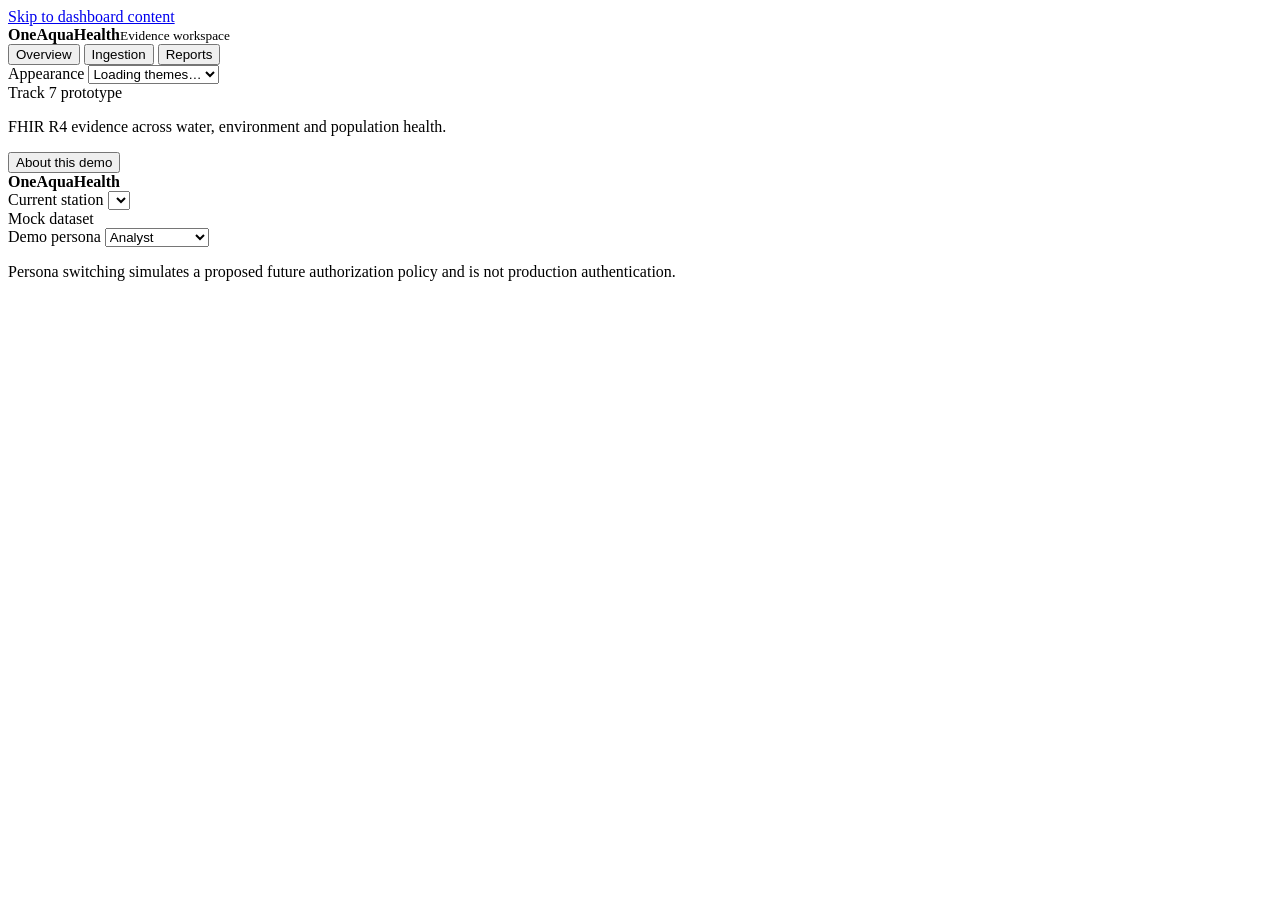
==== dashboard/static/index.html @ 7f4c049d "Merge d6a8d68b1690aa6025a9d39e3fffc7f3a77dcb75 into 7e0672beae8f7e72f793e4b7723fc38319c9a6d8" ====
<!doctype html>
<html lang="en" data-theme="__DEFAULT_THEME__" data-default-theme="__DEFAULT_THEME__">
  <head>
    <meta charset="utf-8">
    <meta name="viewport" content="width=device-width, initial-scale=1">
    <meta name="description" content="OneAquaHealth environmental and public-health evidence dashboard">
    <meta name="theme-color" content="__DEFAULT_THEME_COLOR__" id="browser-theme-color">
    <link rel="icon" href="data:,">
    <title>OneAquaHealth · Evidence dashboard</title>
    <style id="initial-theme-tokens">:root { color-scheme: __DEFAULT_COLOR_SCHEME__; __DEFAULT_THEME_TOKENS__ }</style>
    <link rel="stylesheet" href="/static/styles.css">
    <script id="theme-config" type="application/json">__THEME_CONFIG__</script>
    <script type="module" src="/static/js/app.js"></script>
  </head>
  <body>
    <a class="skip-link" href="#main-content">Skip to dashboard content</a>
    <div class="app-shell">
      <aside class="sidebar" aria-label="Primary navigation">
        <div class="brand">
          <span class="brand-mark" aria-hidden="true"><i></i><i></i><i></i></span>
          <span><strong>OneAquaHealth</strong><small>Evidence workspace</small></span>
        </div>
        <nav class="primary-nav">
          <button class="nav-item is-active" type="button" data-route="overview" aria-current="page">
            <span class="nav-icon nav-icon-overview" aria-hidden="true"></span>
            <span>Overview</span>
          </button>
          <button class="nav-item" type="button" data-route="ingestion">
            <span class="nav-icon nav-icon-ingestion" aria-hidden="true"></span>
            <span>Ingestion</span>
          </button>
          <button class="nav-item" type="button" data-route="reports">
            <span class="nav-icon nav-icon-reports" aria-hidden="true"></span>
            <span>Reports</span>
          </button>
        </nav>
        <label class="theme-control" for="theme-selector">
          <span class="eyebrow">Appearance</span>
          <select id="theme-selector" aria-label="Dashboard theme">
            <option>Loading themes…</option>
          </select>
        </label>
        <div class="sidebar-foot">
          <span class="eyebrow">Track 7 prototype</span>
          <p>FHIR R4 evidence across water, environment and population health.</p>
          <button id="about-demo" class="text-button" type="button">About this demo</button>
        </div>
      </aside>

      <section class="app-area">
        <header class="topbar">
          <div class="mobile-brand"><span class="brand-mark" aria-hidden="true"><i></i><i></i><i></i></span><strong>OneAquaHealth</strong></div>
          <div class="context-controls">
            <label class="control-label" for="site-selector">Current station</label>
            <select id="site-selector" aria-label="Current station"></select>
          </div>
          <div class="topbar-actions">
            <div class="mode-indicator" id="mode-indicator"><span></span>Mock dataset</div>
            <label class="persona-control" for="persona-selector">
              <span>Demo persona</span>
              <select id="persona-selector" aria-describedby="persona-note">
                <option value="analyst">Analyst</option>
                <option value="viewer">Viewer</option>
                <option value="operator">Data operator</option>
              </select>
            </label>
          </div>
        </header>

        <main id="main-content" tabindex="-1">
          <div id="route-content" aria-live="polite"></div>
        </main>
      </section>
    </div>

    <div id="drawer-root"></div>
    <div id="toast-root" class="toast-stack" aria-live="polite" aria-atomic="true"></div>
    <p id="persona-note" class="sr-only">Persona switching simulates a proposed future authorization policy and is not production authentication.</p>
  </body>
</html>
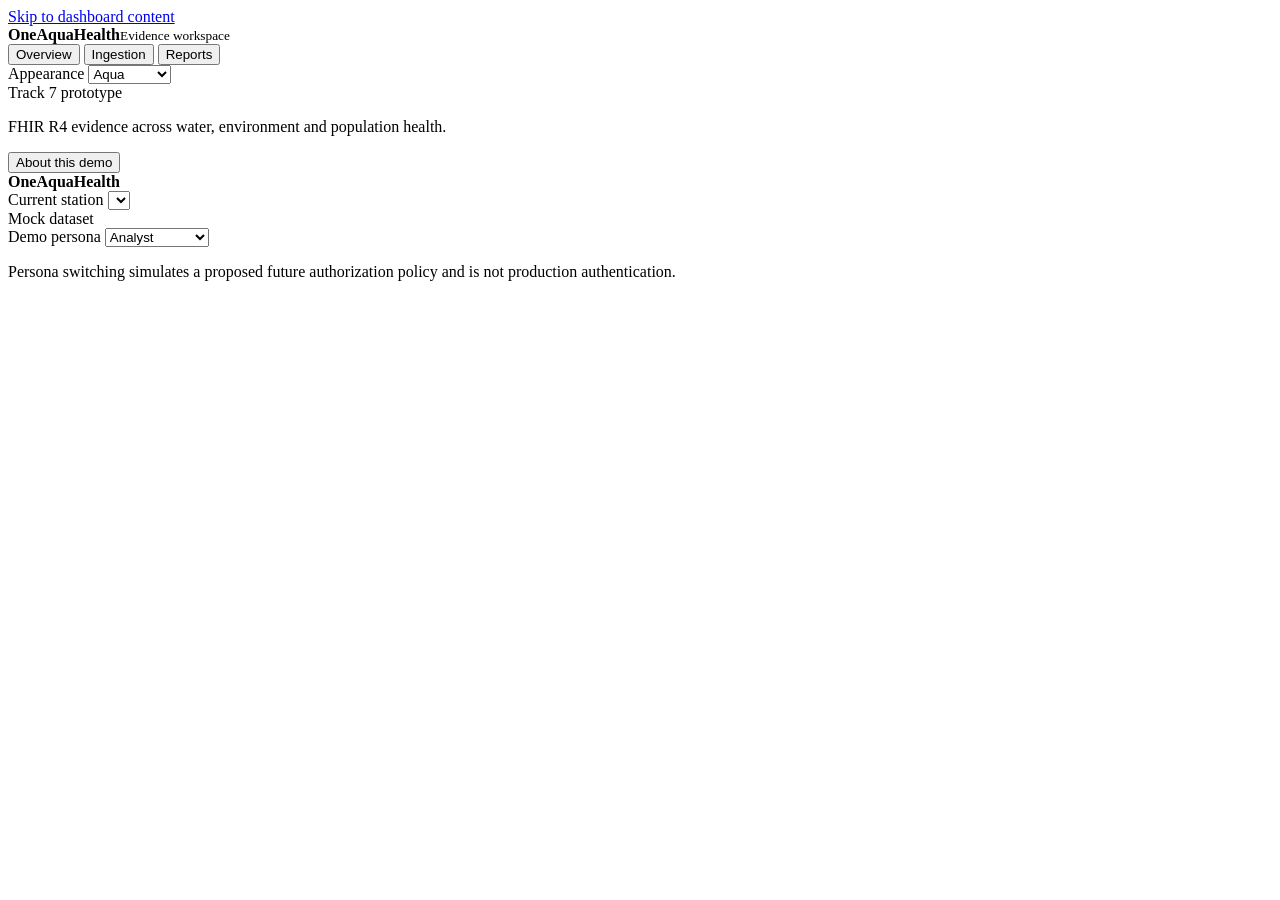
==== commit 24df1176: "Merge pull request #10 from werfree/featuer/dashboard-live-data feat: enhance assistant functionalit" ====
--- a/dashboard/static/index.html
+++ b/dashboard/static/index.html
@@ -1,15 +1,13 @@
 <!doctype html>
-<html lang="en" data-theme="__DEFAULT_THEME__" data-default-theme="__DEFAULT_THEME__">
+<html lang="en" data-theme="__DEFAULT_THEME__" data-default-theme="__DEFAULT_THEME__" data-default-mode="__DEFAULT_MODE__">
   <head>
     <meta charset="utf-8">
     <meta name="viewport" content="width=device-width, initial-scale=1">
     <meta name="description" content="OneAquaHealth environmental and public-health evidence dashboard">
-    <meta name="theme-color" content="__DEFAULT_THEME_COLOR__" id="browser-theme-color">
+    <meta name="theme-color" content="#f4f3ee" id="browser-theme-color">
     <link rel="icon" href="data:,">
     <title>OneAquaHealth · Evidence dashboard</title>
-    <style id="initial-theme-tokens">:root { color-scheme: __DEFAULT_COLOR_SCHEME__; __DEFAULT_THEME_TOKENS__ }</style>
     <link rel="stylesheet" href="/static/styles.css">
-    <script id="theme-config" type="application/json">__THEME_CONFIG__</script>
     <script type="module" src="/static/js/app.js"></script>
   </head>
   <body>
@@ -37,7 +35,10 @@
         <label class="theme-control" for="theme-selector">
           <span class="eyebrow">Appearance</span>
           <select id="theme-selector" aria-label="Dashboard theme">
-            <option>Loading themes…</option>
+            <option value="aqua">Aqua</option>
+            <option value="aqua-dark">Aqua dark</option>
+            <option value="white">White</option>
+            <option value="dark">Dark</option>
           </select>
         </label>
         <div class="sidebar-foot">
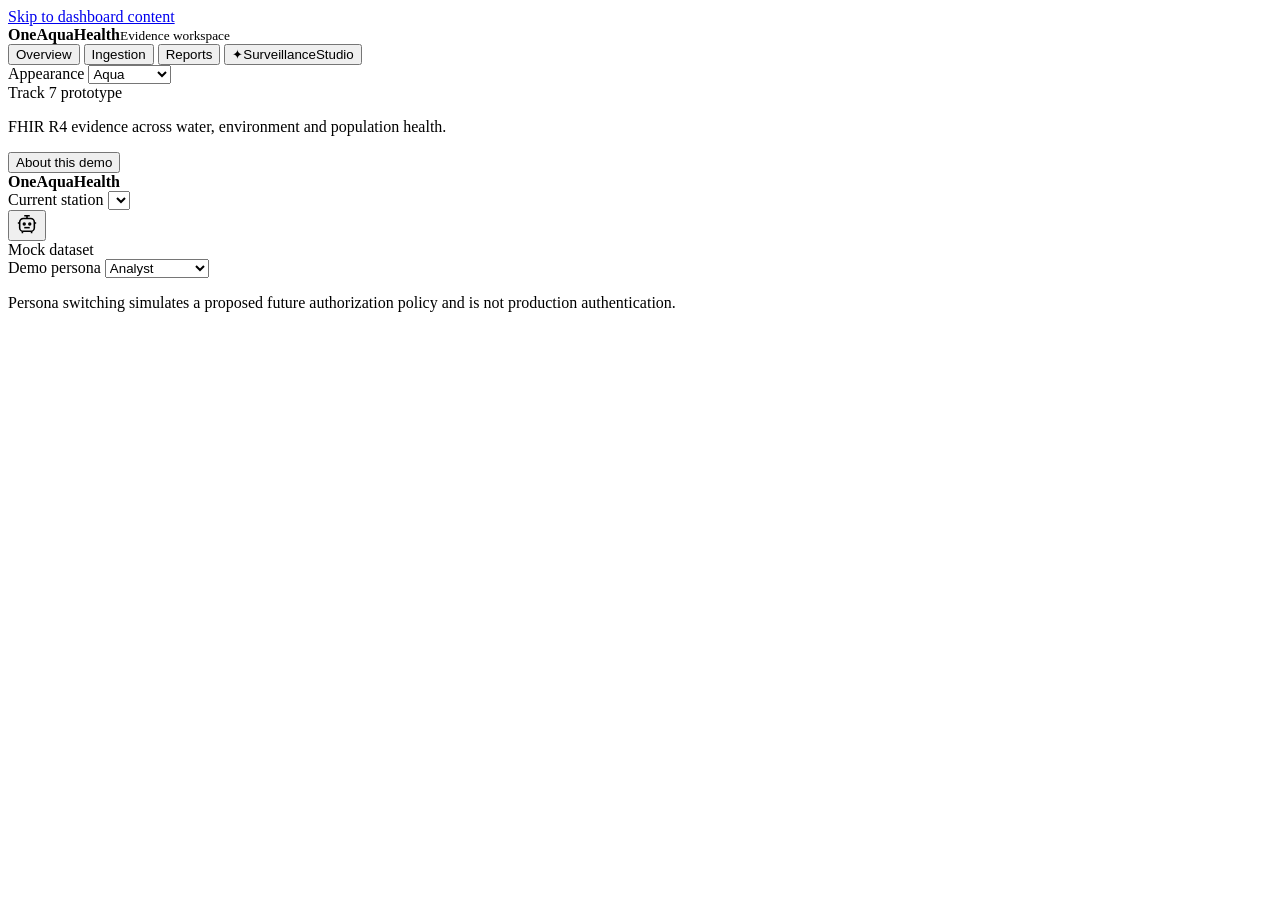
==== commit 45e520fc: "feat: enhance dashboard with studio integration and chart rendering - Added a new endpoint to serve " ====
--- a/dashboard/static/index.html
+++ b/dashboard/static/index.html
@@ -8,6 +8,7 @@
     <link rel="icon" href="data:,">
     <title>OneAquaHealth · Evidence dashboard</title>
     <link rel="stylesheet" href="/static/styles.css">
+    <link rel="stylesheet" href="/static/studio.css">
     <script type="module" src="/static/js/app.js"></script>
   </head>
   <body>
@@ -30,6 +31,9 @@
           <button class="nav-item" type="button" data-route="reports">
             <span class="nav-icon nav-icon-reports" aria-hidden="true"></span>
             <span>Reports</span>
+          </button>
+          <button class="nav-item" type="button" data-route="studio">
+            <span class="nav-icon" aria-hidden="true">✦</span><span class="nav-label-wide">Surveillance</span><span class="nav-label-small">Studio</span>
           </button>
         </nav>
         <label class="theme-control" for="theme-selector">
@@ -56,6 +60,9 @@
             <select id="site-selector" aria-label="Current station"></select>
           </div>
           <div class="topbar-actions">
+            <button class="icon-button studio-bot" type="button" data-route="studio" aria-label="Go to Surveillance Studio">
+              <svg width="22" height="22" viewBox="0 0 24 24" fill="none" stroke="currentColor" stroke-width="1.7" aria-hidden="true"><path d="M12 3v3M9 3h6M4 11H2m20 0h-2M7 20v2m10-2v2"/><rect x="4" y="6" width="16" height="14" rx="4"/><circle cx="9" cy="12" r="1"/><circle cx="15" cy="12" r="1"/><path d="M9 16h6"/></svg>
+            </button>
             <div class="mode-indicator" id="mode-indicator"><span></span>Mock dataset</div>
             <label class="persona-control" for="persona-selector">
               <span>Demo persona</span>
@@ -70,6 +77,7 @@
 
         <main id="main-content" tabindex="-1">
           <div id="route-content" aria-live="polite"></div>
+          <div id="studio-root" hidden></div>
         </main>
       </section>
     </div>
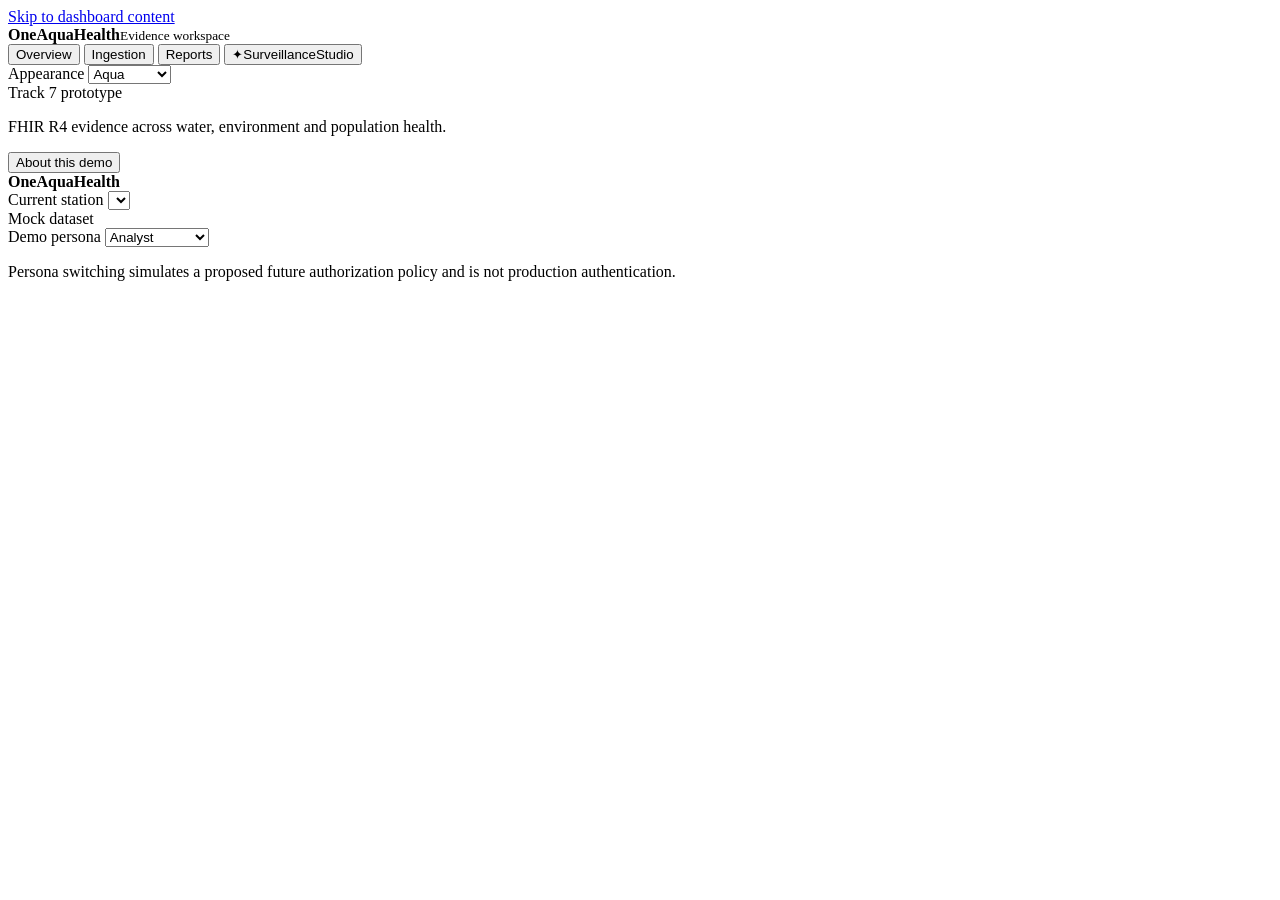
==== commit 08a4973f: "feat: update documentation and remove unused studio button in dashboard" ====
--- a/dashboard/static/index.html
+++ b/dashboard/static/index.html
@@ -60,9 +60,6 @@
             <select id="site-selector" aria-label="Current station"></select>
           </div>
           <div class="topbar-actions">
-            <button class="icon-button studio-bot" type="button" data-route="studio" aria-label="Go to Surveillance Studio">
-              <svg width="22" height="22" viewBox="0 0 24 24" fill="none" stroke="currentColor" stroke-width="1.7" aria-hidden="true"><path d="M12 3v3M9 3h6M4 11H2m20 0h-2M7 20v2m10-2v2"/><rect x="4" y="6" width="16" height="14" rx="4"/><circle cx="9" cy="12" r="1"/><circle cx="15" cy="12" r="1"/><path d="M9 16h6"/></svg>
-            </button>
             <div class="mode-indicator" id="mode-indicator"><span></span>Mock dataset</div>
             <label class="persona-control" for="persona-selector">
               <span>Demo persona</span>
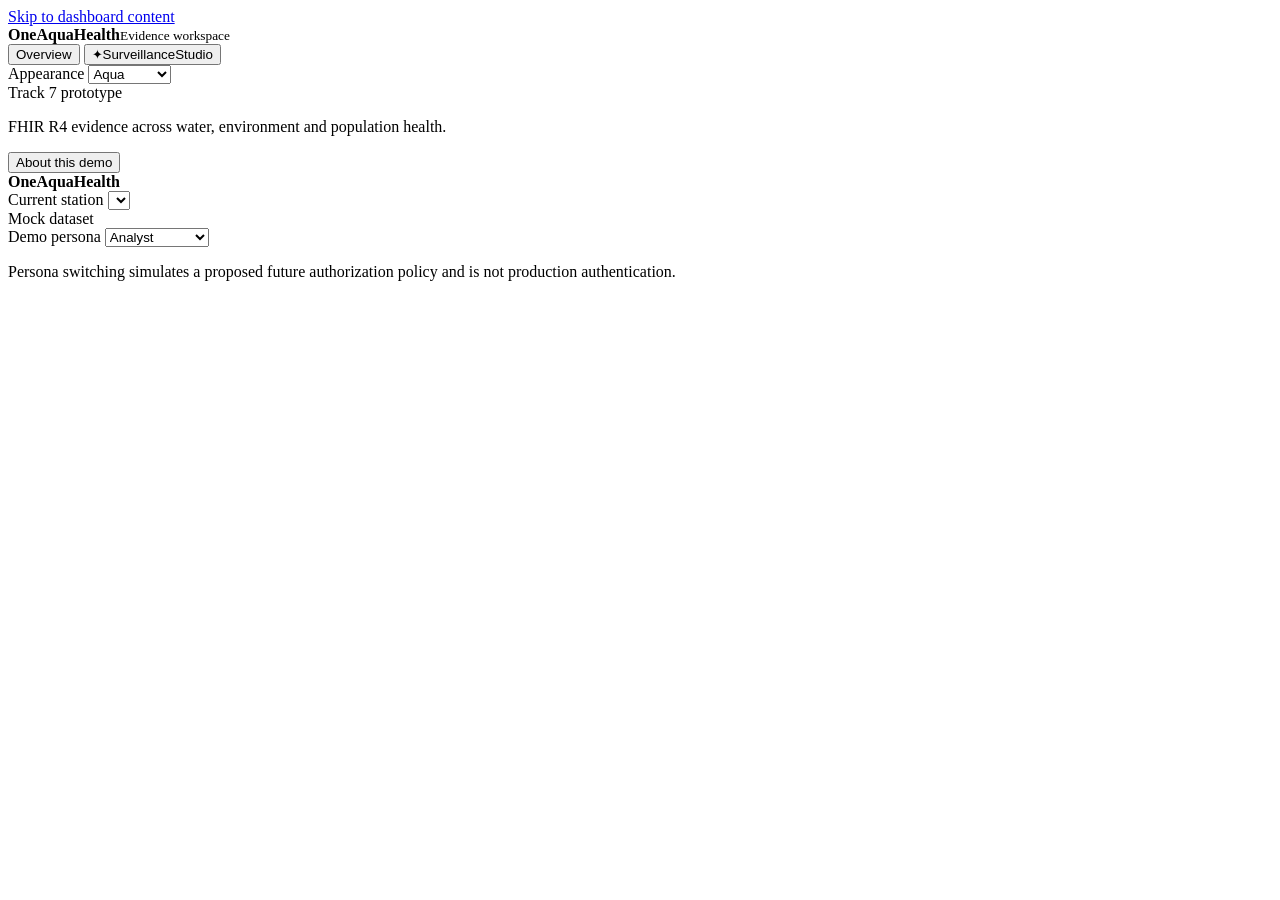
==== commit db26f3d6: "Add launcher script and update README for running gateway and dashboard together - Introduced `launc" ====
--- a/dashboard/static/index.html
+++ b/dashboard/static/index.html
@@ -1,86 +1,93 @@
 <!doctype html>
-<html lang="en" data-theme="__DEFAULT_THEME__" data-default-theme="__DEFAULT_THEME__" data-default-mode="__DEFAULT_MODE__">
-  <head>
-    <meta charset="utf-8">
-    <meta name="viewport" content="width=device-width, initial-scale=1">
-    <meta name="description" content="OneAquaHealth environmental and public-health evidence dashboard">
-    <meta name="theme-color" content="#f4f3ee" id="browser-theme-color">
-    <link rel="icon" href="data:,">
-    <title>OneAquaHealth · Evidence dashboard</title>
-    <link rel="stylesheet" href="/static/styles.css">
-    <link rel="stylesheet" href="/static/studio.css">
-    <script type="module" src="/static/js/app.js"></script>
-  </head>
-  <body>
-    <a class="skip-link" href="#main-content">Skip to dashboard content</a>
-    <div class="app-shell">
-      <aside class="sidebar" aria-label="Primary navigation">
-        <div class="brand">
-          <span class="brand-mark" aria-hidden="true"><i></i><i></i><i></i></span>
-          <span><strong>OneAquaHealth</strong><small>Evidence workspace</small></span>
-        </div>
-        <nav class="primary-nav">
-          <button class="nav-item is-active" type="button" data-route="overview" aria-current="page">
-            <span class="nav-icon nav-icon-overview" aria-hidden="true"></span>
-            <span>Overview</span>
-          </button>
-          <button class="nav-item" type="button" data-route="ingestion">
+<html lang="en" data-theme="__DEFAULT_THEME__" data-default-theme="__DEFAULT_THEME__"
+  data-default-mode="__DEFAULT_MODE__">
+
+<head>
+  <meta charset="utf-8">
+  <meta name="viewport" content="width=device-width, initial-scale=1">
+  <meta name="description" content="OneAquaHealth environmental and public-health evidence dashboard">
+  <meta name="theme-color" content="#f4f3ee" id="browser-theme-color">
+  <link rel="icon" href="data:,">
+  <title>OneAquaHealth · Evidence dashboard</title>
+  <link rel="stylesheet" href="/static/styles.css">
+  <link rel="stylesheet" href="/static/studio.css">
+  <script type="module" src="/static/js/app.js"></script>
+</head>
+
+<body>
+  <a class="skip-link" href="#main-content">Skip to dashboard content</a>
+  <div class="app-shell">
+    <aside class="sidebar" aria-label="Primary navigation">
+      <div class="brand">
+        <span class="brand-mark" aria-hidden="true"><i></i><i></i><i></i></span>
+        <span><strong>OneAquaHealth</strong><small>Evidence workspace</small></span>
+      </div>
+      <nav class="primary-nav">
+        <button class="nav-item is-active" type="button" data-route="overview" aria-current="page">
+          <span class="nav-icon nav-icon-overview" aria-hidden="true"></span>
+          <span>Overview</span>
+        </button>
+        <!-- <button class="nav-item" type="button" data-route="ingestion">
             <span class="nav-icon nav-icon-ingestion" aria-hidden="true"></span>
             <span>Ingestion</span>
           </button>
           <button class="nav-item" type="button" data-route="reports">
             <span class="nav-icon nav-icon-reports" aria-hidden="true"></span>
             <span>Reports</span>
-          </button>
-          <button class="nav-item" type="button" data-route="studio">
-            <span class="nav-icon" aria-hidden="true">✦</span><span class="nav-label-wide">Surveillance</span><span class="nav-label-small">Studio</span>
-          </button>
-        </nav>
-        <label class="theme-control" for="theme-selector">
-          <span class="eyebrow">Appearance</span>
-          <select id="theme-selector" aria-label="Dashboard theme">
-            <option value="aqua">Aqua</option>
-            <option value="aqua-dark">Aqua dark</option>
-            <option value="white">White</option>
-            <option value="dark">Dark</option>
-          </select>
-        </label>
-        <div class="sidebar-foot">
-          <span class="eyebrow">Track 7 prototype</span>
-          <p>FHIR R4 evidence across water, environment and population health.</p>
-          <button id="about-demo" class="text-button" type="button">About this demo</button>
+          </button> -->
+        <button class="nav-item" type="button" data-route="studio">
+          <span class="nav-icon" aria-hidden="true">✦</span><span class="nav-label-wide">Surveillance</span><span
+            class="nav-label-small">Studio</span>
+        </button>
+      </nav>
+      <label class="theme-control" for="theme-selector">
+        <span class="eyebrow">Appearance</span>
+        <select id="theme-selector" aria-label="Dashboard theme">
+          <option value="aqua">Aqua</option>
+          <option value="aqua-dark">Aqua dark</option>
+          <option value="white">White</option>
+          <option value="dark">Dark</option>
+        </select>
+      </label>
+      <div class="sidebar-foot">
+        <span class="eyebrow">Track 7 prototype</span>
+        <p>FHIR R4 evidence across water, environment and population health.</p>
+        <button id="about-demo" class="text-button" type="button">About this demo</button>
+      </div>
+    </aside>
+
+    <section class="app-area">
+      <header class="topbar">
+        <div class="mobile-brand"><span class="brand-mark"
+            aria-hidden="true"><i></i><i></i><i></i></span><strong>OneAquaHealth</strong></div>
+        <div class="context-controls">
+          <label class="control-label" for="site-selector">Current station</label>
+          <select id="site-selector" aria-label="Current station"></select>
         </div>
-      </aside>
+        <div class="topbar-actions">
+          <div class="mode-indicator" id="mode-indicator"><span></span>Mock dataset</div>
+          <label class="persona-control" for="persona-selector">
+            <span>Demo persona</span>
+            <select id="persona-selector" aria-describedby="persona-note">
+              <option value="analyst">Analyst</option>
+              <option value="viewer">Viewer</option>
+              <option value="operator">Data operator</option>
+            </select>
+          </label>
+        </div>
+      </header>
 
-      <section class="app-area">
-        <header class="topbar">
-          <div class="mobile-brand"><span class="brand-mark" aria-hidden="true"><i></i><i></i><i></i></span><strong>OneAquaHealth</strong></div>
-          <div class="context-controls">
-            <label class="control-label" for="site-selector">Current station</label>
-            <select id="site-selector" aria-label="Current station"></select>
-          </div>
-          <div class="topbar-actions">
-            <div class="mode-indicator" id="mode-indicator"><span></span>Mock dataset</div>
-            <label class="persona-control" for="persona-selector">
-              <span>Demo persona</span>
-              <select id="persona-selector" aria-describedby="persona-note">
-                <option value="analyst">Analyst</option>
-                <option value="viewer">Viewer</option>
-                <option value="operator">Data operator</option>
-              </select>
-            </label>
-          </div>
-        </header>
+      <main id="main-content" tabindex="-1">
+        <div id="route-content" aria-live="polite"></div>
+        <div id="studio-root" hidden></div>
+      </main>
+    </section>
+  </div>
 
-        <main id="main-content" tabindex="-1">
-          <div id="route-content" aria-live="polite"></div>
-          <div id="studio-root" hidden></div>
-        </main>
-      </section>
-    </div>
+  <div id="drawer-root"></div>
+  <div id="toast-root" class="toast-stack" aria-live="polite" aria-atomic="true"></div>
+  <p id="persona-note" class="sr-only">Persona switching simulates a proposed future authorization policy and is not
+    production authentication.</p>
+</body>
 
-    <div id="drawer-root"></div>
-    <div id="toast-root" class="toast-stack" aria-live="polite" aria-atomic="true"></div>
-    <p id="persona-note" class="sr-only">Persona switching simulates a proposed future authorization policy and is not production authentication.</p>
-  </body>
-</html>
+</html>
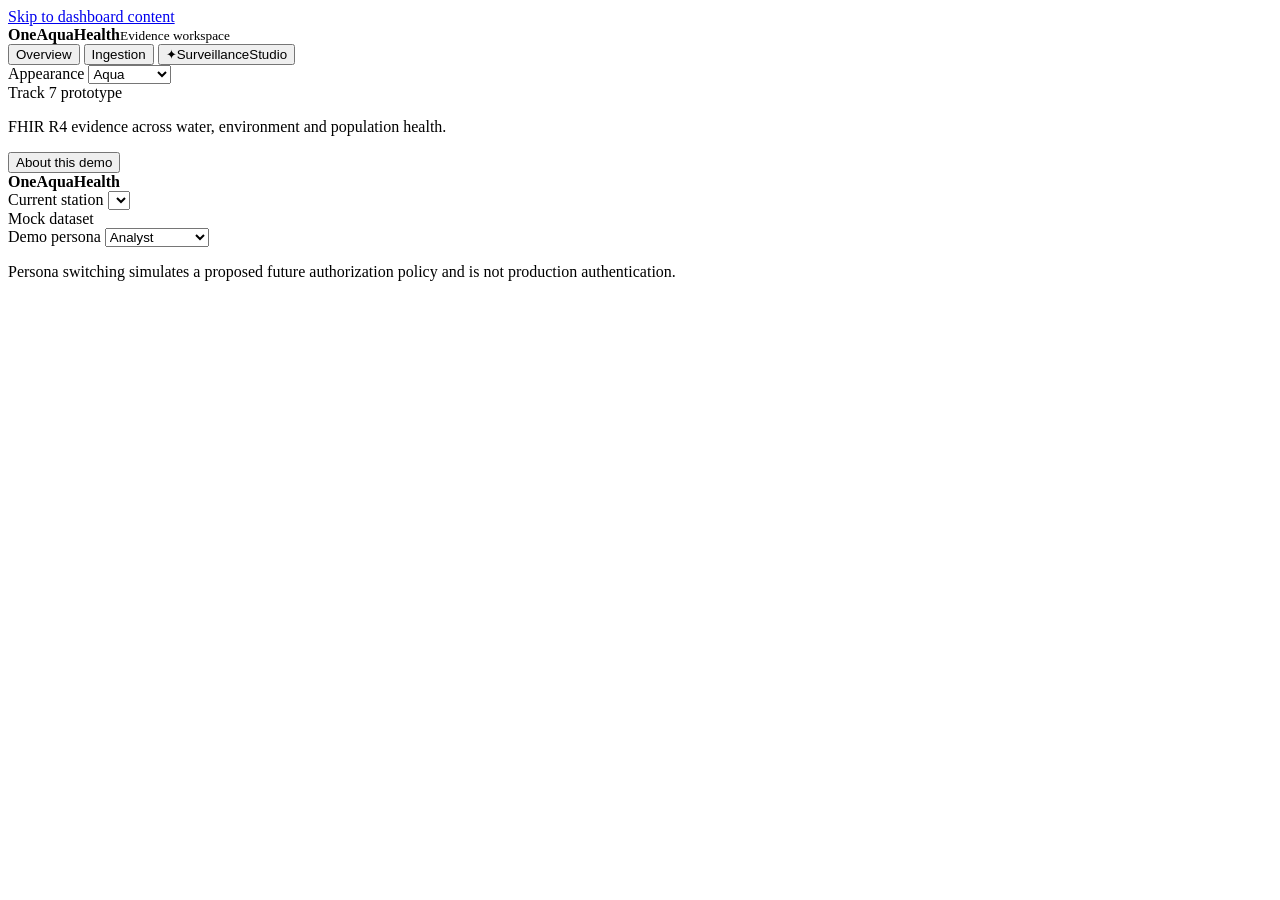
==== commit 366809f1: "feat: implement file upload functionality with validation and processing - Add ingestion.js for hand" ====
--- a/dashboard/static/index.html
+++ b/dashboard/static/index.html
@@ -27,11 +27,11 @@
           <span class="nav-icon nav-icon-overview" aria-hidden="true"></span>
           <span>Overview</span>
         </button>
-        <!-- <button class="nav-item" type="button" data-route="ingestion">
+        <button class="nav-item" type="button" data-route="ingestion">
             <span class="nav-icon nav-icon-ingestion" aria-hidden="true"></span>
             <span>Ingestion</span>
           </button>
-          <button class="nav-item" type="button" data-route="reports">
+          <!-- <button class="nav-item" type="button" data-route="reports">
             <span class="nav-icon nav-icon-reports" aria-hidden="true"></span>
             <span>Reports</span>
           </button> -->
@@ -90,4 +90,4 @@
     production authentication.</p>
 </body>
 
-</html>+</html>
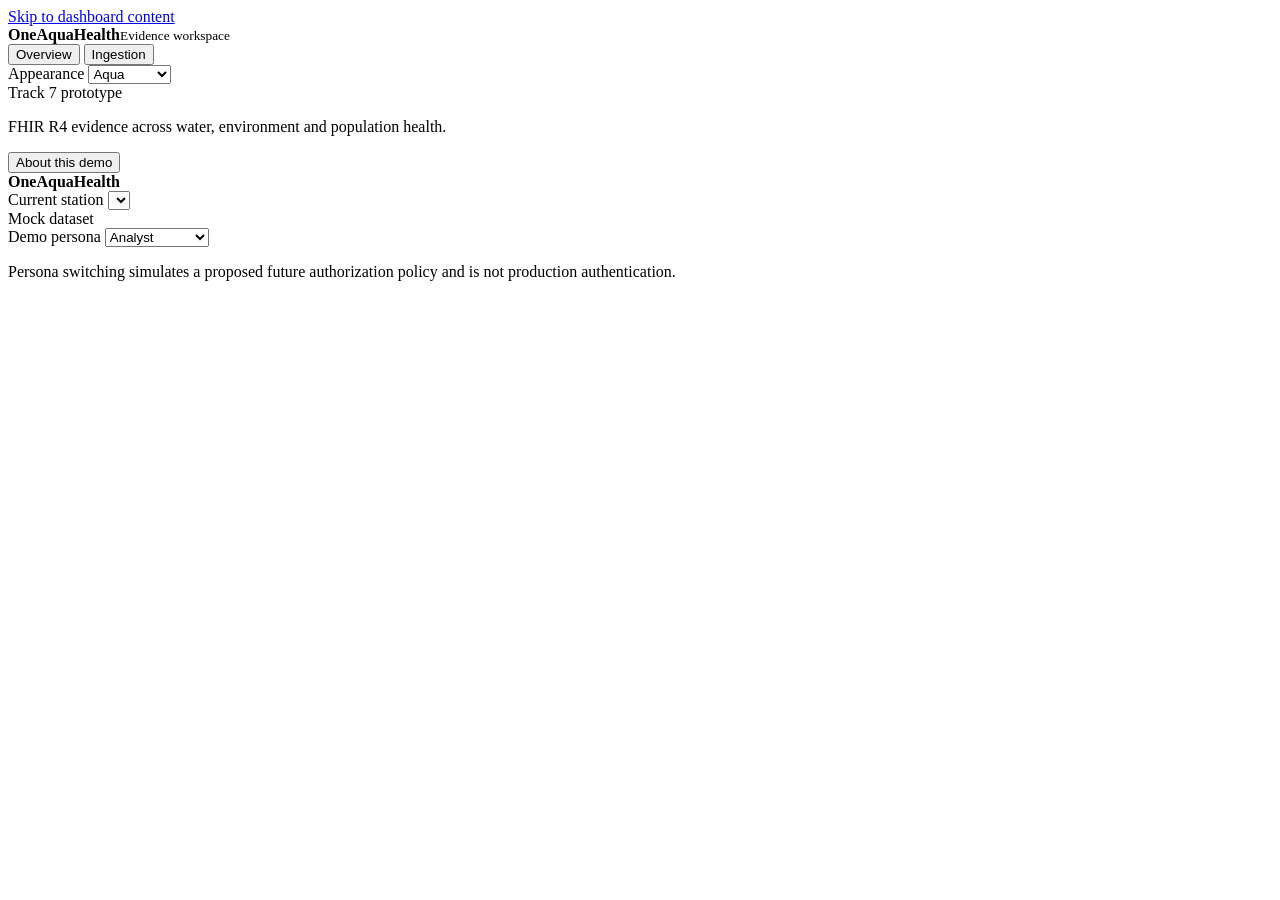
==== commit 054b61b3: "feat: hide Surveillance Studio button based on user capabilities" ====
--- a/dashboard/static/index.html
+++ b/dashboard/static/index.html
@@ -35,7 +35,7 @@
             <span class="nav-icon nav-icon-reports" aria-hidden="true"></span>
             <span>Reports</span>
           </button> -->
-        <button class="nav-item" type="button" data-route="studio">
+        <button class="nav-item" type="button" data-route="studio" hidden>
           <span class="nav-icon" aria-hidden="true">✦</span><span class="nav-label-wide">Surveillance</span><span
             class="nav-label-small">Studio</span>
         </button>
